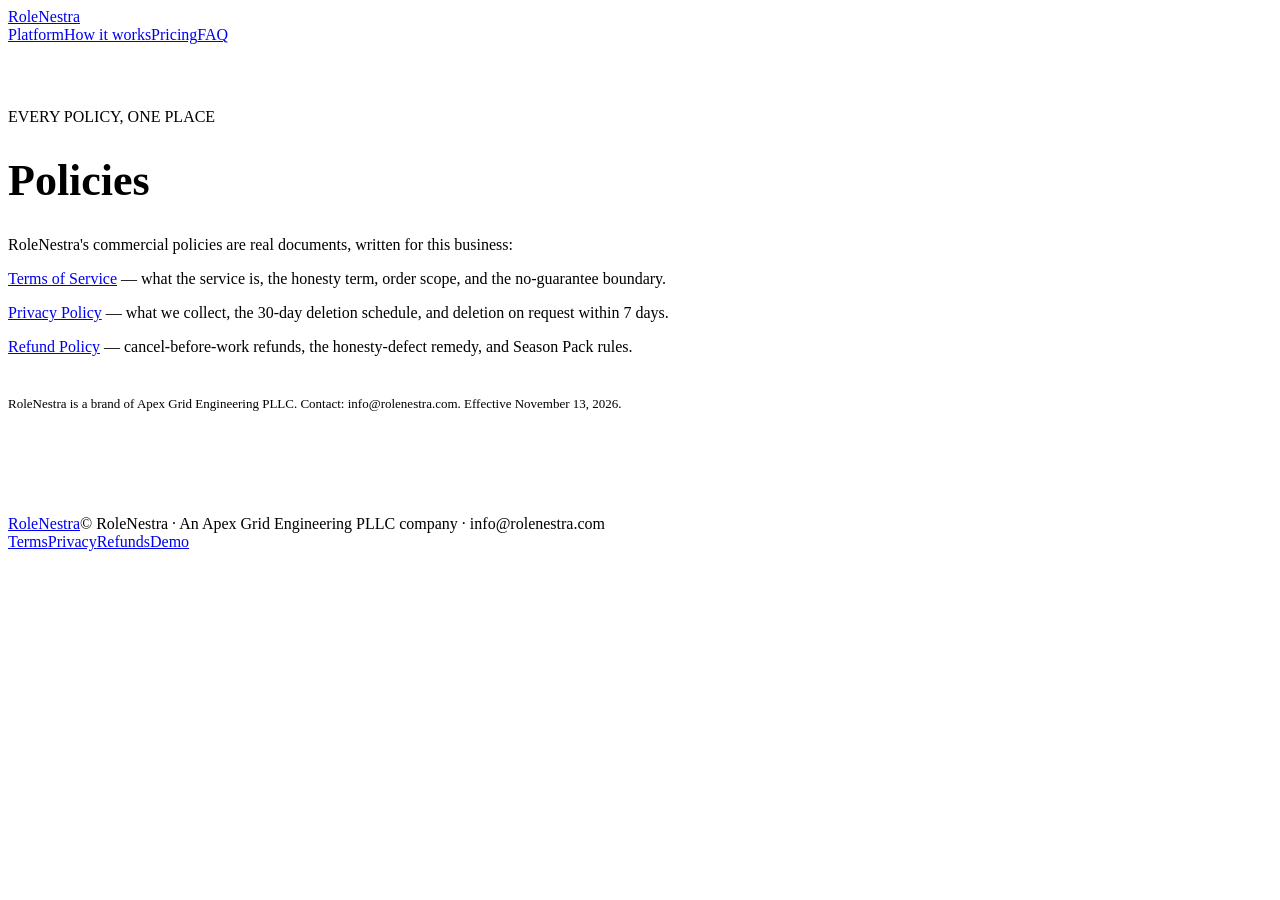
==== legal.html @ b4295cd5 "Add files via upload" ====
<!doctype html><html lang="en"><head><meta charset="utf-8"><meta name="viewport" content="width=device-width,initial-scale=1"><meta name="robots" content="index,follow"><meta name="theme-color" content="#1d2734"><meta name="description" content="RoleNestra — Policies. Honest resume tailoring built only from your real record."><link rel="canonical" href="https://rolenestra.com/policies.html"><title>RoleNestra — Policies</title><link rel="icon" type="image/svg+xml" href="assets/favicon.svg"><link rel="stylesheet" href="assets/site.css"></head><body class="resume" data-site="rolenestra"><div class="wrap"><nav class="nav"><a class="logo" href="index.html" aria-label="RoleNestra home">RoleNestra</a><div class="navlinks"><a href="index.html#platform">Platform</a><a href="index.html#how">How it works</a><a href="index.html#pricing">Pricing</a><a href="index.html#faq">FAQ</a></div></nav></div><main class="wrap" style="max-width:930px;padding-top:64px;padding-bottom:90px"><span class="kicker">EVERY POLICY, ONE PLACE</span><h1 style="font-size:44px">Policies</h1>
<p>RoleNestra's commercial policies are real documents, written for this business:</p>
<p><a href="terms.html">Terms of Service</a> — what the service is, the honesty term, order scope, and the no-guarantee boundary.</p>
<p><a href="privacy.html">Privacy Policy</a> — what we collect, the 30-day deletion schedule, and deletion on request within 7 days.</p>
<p><a href="refund.html">Refund Policy</a> — cancel-before-work refunds, the honesty-defect remedy, and Season Pack rules.</p><p style="color:var(--sub);font-size:13px;margin-top:40px">RoleNestra is a brand of Apex Grid Engineering PLLC. Contact: info@rolenestra.com. Effective November 13, 2026.</p></main><div class="wrap"><footer class="footer"><a class="logo" href="index.html">RoleNestra</a><span>© RoleNestra · An Apex Grid Engineering PLLC company · info@rolenestra.com</span><div class="footerlinks"><a href="terms.html">Terms</a><a href="privacy.html">Privacy</a><a href="refund.html">Refunds</a><a href="demo.html">Demo</a></div></footer></div></body></html>
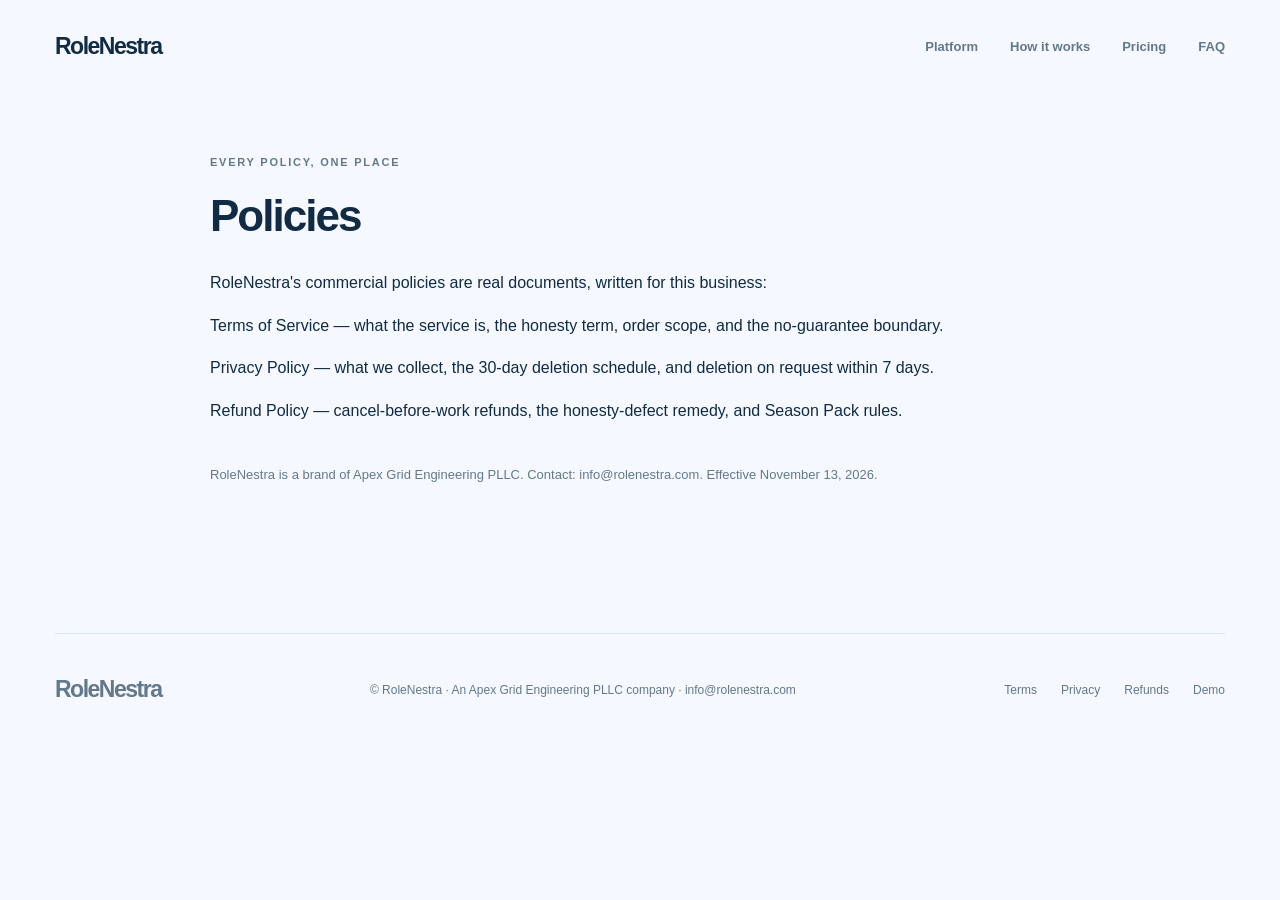
==== commit e1f352c7: "Fix canonical to self-referential URL" ====
--- a/legal.html
+++ b/legal.html
@@ -1,5 +1,5 @@
-<!doctype html><html lang="en"><head><meta charset="utf-8"><meta name="viewport" content="width=device-width,initial-scale=1"><meta name="robots" content="index,follow"><meta name="theme-color" content="#1d2734"><meta name="description" content="RoleNestra — Policies. Honest resume tailoring built only from your real record."><link rel="canonical" href="https://rolenestra.com/policies.html"><title>RoleNestra — Policies</title><link rel="icon" type="image/svg+xml" href="assets/favicon.svg"><link rel="stylesheet" href="assets/site.css"></head><body class="resume" data-site="rolenestra"><div class="wrap"><nav class="nav"><a class="logo" href="index.html" aria-label="RoleNestra home">RoleNestra</a><div class="navlinks"><a href="index.html#platform">Platform</a><a href="index.html#how">How it works</a><a href="index.html#pricing">Pricing</a><a href="index.html#faq">FAQ</a></div></nav></div><main class="wrap" style="max-width:930px;padding-top:64px;padding-bottom:90px"><span class="kicker">EVERY POLICY, ONE PLACE</span><h1 style="font-size:44px">Policies</h1>
+<!doctype html><html lang="en"><head><meta charset="utf-8"><meta name="viewport" content="width=device-width,initial-scale=1"><meta name="robots" content="index,follow"><meta name="theme-color" content="#1d2734"><meta name="description" content="RoleNestra — Policies. Honest resume tailoring built only from your real record."><link rel="canonical" href="https://rolenestra.com/legal.html"><title>RoleNestra — Policies</title><link rel="icon" type="image/svg+xml" href="assets/favicon.svg"><link rel="stylesheet" href="assets/site.css"></head><body class="resume" data-site="rolenestra"><div class="wrap"><nav class="nav"><a class="logo" href="index.html" aria-label="RoleNestra home">RoleNestra</a><div class="navlinks"><a href="index.html#platform">Platform</a><a href="index.html#how">How it works</a><a href="index.html#pricing">Pricing</a><a href="index.html#faq">FAQ</a></div></nav></div><main class="wrap" style="max-width:930px;padding-top:64px;padding-bottom:90px"><span class="kicker">EVERY POLICY, ONE PLACE</span><h1 style="font-size:44px">Policies</h1>
 <p>RoleNestra's commercial policies are real documents, written for this business:</p>
 <p><a href="terms.html">Terms of Service</a> — what the service is, the honesty term, order scope, and the no-guarantee boundary.</p>
 <p><a href="privacy.html">Privacy Policy</a> — what we collect, the 30-day deletion schedule, and deletion on request within 7 days.</p>
-<p><a href="refund.html">Refund Policy</a> — cancel-before-work refunds, the honesty-defect remedy, and Season Pack rules.</p><p style="color:var(--sub);font-size:13px;margin-top:40px">RoleNestra is a brand of Apex Grid Engineering PLLC. Contact: info@rolenestra.com. Effective November 13, 2026.</p></main><div class="wrap"><footer class="footer"><a class="logo" href="index.html">RoleNestra</a><span>© RoleNestra · An Apex Grid Engineering PLLC company · info@rolenestra.com</span><div class="footerlinks"><a href="terms.html">Terms</a><a href="privacy.html">Privacy</a><a href="refund.html">Refunds</a><a href="demo.html">Demo</a></div></footer></div></body></html>+<p><a href="refund.html">Refund Policy</a> — cancel-before-work refunds, the honesty-defect remedy, and Season Pack rules.</p><p style="color:var(--sub);font-size:13px;margin-top:40px">RoleNestra is a brand of Apex Grid Engineering PLLC. Contact: info@rolenestra.com. Effective November 13, 2026.</p></main><div class="wrap"><footer class="footer"><a class="logo" href="index.html">RoleNestra</a><span>© RoleNestra · An Apex Grid Engineering PLLC company · info@rolenestra.com</span><div class="footerlinks"><a href="terms.html">Terms</a><a href="privacy.html">Privacy</a><a href="refund.html">Refunds</a><a href="demo.html">Demo</a></div></footer></div></body></html>
--- a/assets/site.css
+++ b/assets/site.css
@@ -0,0 +1,29 @@
+
+:root{--paper:#f5f9ff;--ink:#102b43;--sub:#63788a;--line:#dde7f0;--hot:#3b82f6;--deep:#102f50;--soft:#def8ef;--mainfont:'Inter',Arial,sans-serif;--headfont:'Inter Display','Inter',Arial,sans-serif}
+*{box-sizing:border-box}html{scroll-behavior:smooth}body{margin:0;background:var(--paper);color:var(--ink);font-family:var(--mainfont);-webkit-font-smoothing:antialiased}a{color:inherit;text-decoration:none}button,input,textarea,select{font:inherit}button{cursor:pointer}button:disabled{cursor:not-allowed;opacity:.5}:focus-visible{outline:3px solid var(--hot);outline-offset:3px}h1,h2,h3,p{margin-top:0}h1,h2,h3{font-family:var(--headfont);letter-spacing:-.045em}p{line-height:1.65}.wrap{max-width:1240px;margin:auto;padding:0 35px}.skip{position:absolute;left:-9999px}.skip:focus{left:24px;top:10px;z-index:500;background:white;padding:12px}.nav{height:92px;display:flex;align-items:center;justify-content:space-between;gap:20px}.logo{display:flex;align-items:center;gap:10px;font-weight:800;font-size:23px;letter-spacing:-.065em;font-family:var(--headfont)}.logo-symbol{width:37px;height:37px;border-radius:11px;display:grid;place-items:center;background:var(--ink);color:var(--paper)}.logo-symbol svg{width:25px;height:25px}.navlinks{display:flex;align-items:center;gap:32px;font-size:13px;font-weight:700;color:var(--sub)}.navlinks a:hover{color:var(--ink)}.nav-cta{display:flex;align-items:center;gap:12px}.btn{appearance:none;display:inline-flex;align-items:center;justify-content:center;gap:17px;padding:15px 21px;border:1px solid transparent;font-weight:800;font-size:13px;border-radius:11px;transition:transform .2s,background .2s,color .2s;white-space:nowrap}.btn:hover{transform:translateY(-2px)}.btn.primary{background:var(--ink);color:white}.btn.ghost{border-color:var(--line);background:transparent;color:var(--ink)}.btn.light{background:white;color:var(--ink)}.btn.hot{background:var(--hot);color:white}.btn.fancy{background:var(--hot);color:#171717}.btn-sm{padding:12px 17px}.mobilebtn{display:none;background:none;border:1px solid var(--line);border-radius:12px;padding:9px 12px;font-size:22px}.mobile-menu{display:none}.hero{padding:27px 0 0}.hero-frame{border-radius:26px;overflow:hidden;min-height:598px;position:relative;display:grid;grid-template-columns:1.03fr .97fr;align-items:center;background:var(--deep);color:white}.creator .hero-frame{background:#251e20}.event .hero-frame{background:radial-gradient(ellipse at 75% 25%,#925afa 0,transparent 55%),#302042}.resume .hero-frame{background:linear-gradient(120deg,#123858,#092642)}.hero-frame:before{content:'';position:absolute;inset:0;pointer-events:none;opacity:.24;background-image:radial-gradient(#ffffff44 1px,transparent 1px);background-size:22px 22px;mask-image:linear-gradient(to right,transparent 0,black 100%)}.hero-copy{padding:78px 10px 77px 72px;position:relative;z-index:2}.eyebrow{font-size:11px;font-weight:800;letter-spacing:.16em;display:flex;gap:9px;align-items:center;text-transform:uppercase}.eyebrow:before{content:'';width:7px;height:7px;border-radius:50%;background:var(--hot);flex-shrink:0}.hero h1{font-size:clamp(49px,5.5vw,77px);line-height:1.045;font-weight:700;max-width:665px;margin:24px 0}.hero h1 i,.section-title i{font-weight:400;font-style:normal;color:var(--hot)}.creator .hero h1 i{color:#ff8f79}.event .hero h1 i{color:#f4d29d}.resume .hero h1 i{color:#a7e9d7}.hero-copy>p{font-size:15px;color:#ffffffc4;max-width:480px;line-height:1.85}.hero-acts{display:flex;gap:11px;flex-wrap:wrap;margin-top:29px}.hero-note{margin-top:34px;font-size:11px;color:#ffffff8a;display:flex;gap:9px;align-items:center}.hero-note span{width:18px;height:1px;background:var(--hot)}.hero-scene{min-height:590px;display:grid;place-items:center;position:relative;z-index:1;padding:25px}.creator .hero-scene:before{content:'';width:390px;height:390px;border-radius:50%;background:#ff795f;filter:blur(60px);opacity:.32;position:absolute}.event .hero-scene:before{content:'';position:absolute;width:420px;height:420px;background:#ffcc91;opacity:.2;filter:blur(75px);border-radius:50%}.resume .hero-scene:before{content:'';position:absolute;width:380px;height:380px;background:#4acfc0;opacity:.18;filter:blur(78px);border-radius:50%}.proof{display:flex;justify-content:space-between;gap:18px;align-items:center;padding:29px 3px;border-bottom:1px solid var(--line);flex-wrap:wrap;color:var(--sub);font-size:10px;letter-spacing:.1em;font-weight:800}.proof strong{font-size:12px;letter-spacing:normal;color:var(--ink)}.section{padding:112px 0}.kicker{display:block;color:var(--sub);font-weight:800;letter-spacing:.16em;font-size:11px;margin-bottom:23px}.section-title{font-size:clamp(39px,4.8vw,65px);line-height:1.12;max-width:820px;margin-bottom:20px}.section-title i{color:var(--hot)}.section-intro{color:var(--sub);font-size:16px;max-width:660px}.feature-grid{display:grid;grid-template-columns:1.2fr 1fr 1fr;gap:17px;margin-top:45px}.feat{background:white;border-radius:19px;padding:33px;border:1px solid var(--line);min-height:275px;position:relative;overflow:hidden;display:flex;flex-direction:column;align-items:flex-start}.feat:first-child{background:var(--soft);border-color:transparent}.feat-no{border:1px solid currentColor;border-radius:30px;display:inline-flex;align-items:center;justify-content:center;width:43px;height:43px;font-size:13px;font-weight:800;margin-bottom:auto}.feat h3{font-size:23px;margin:37px 0 12px}.feat p{font-size:13px;color:var(--sub);margin:0;line-height:1.7}.feature-grid .feat:first-child p{color:var(--ink)}.band{background:var(--deep);color:white;overflow:hidden}.bandinner{padding:98px 0}.band .kicker{color:#ffffff8b}.band .section-title{max-width:710px}.band .section-title i{color:#c8f4dc}.creator .band .section-title i{color:#ff9883}.event .band .section-title i{color:#f3ce8e}.steps{display:grid;grid-template-columns:repeat(3,1fr);gap:22px;margin-top:65px}.step{padding:0 24px 0 0;border-top:1px solid #ffffff40}.step .number{font-size:58px;letter-spacing:-.09em;color:#ffffff50;display:block;margin:18px 0 22px;font-family:var(--headfont)}.step h3{font-size:25px;margin-bottom:12px}.step p{font-size:13px;color:#ffffffaa}.demo-call{display:grid;grid-template-columns:1.03fr 1fr;align-items:center;gap:65px;padding:103px 0}.demo-snapshot{min-height:360px;background:white;border:1px solid var(--line);border-radius:22px;padding:27px;box-shadow:0 30px 60px #00000008;display:flex;flex-direction:column;gap:14px}.snapbar{display:flex;justify-content:space-between;border-bottom:1px solid var(--line);padding-bottom:18px;gap:12px}.snapbar b{font-size:14px}.tag{border:1px solid var(--line);border-radius:20px;padding:6px 9px;font-size:10px;font-weight:800;color:var(--sub)}.snaprow{display:flex;gap:15px;align-items:center;background:var(--paper);padding:15px 13px;border-radius:13px}.snapicon{width:35px;height:35px;background:var(--soft);color:var(--ink);display:grid;place-items:center;border-radius:10px;font-size:17px}.snaprow strong{font-size:13px;display:block}.snaprow small{font-size:11px;color:var(--sub)}.demo-call .section-title{font-size:clamp(38px,4vw,54px)}.price-section{background:#ffffff86;padding:105px 0}.price-grid{display:grid;grid-template-columns:repeat(3,1fr);gap:18px;margin-top:49px}.price-card{border:1px solid var(--line);border-radius:20px;background:white;padding:29px;min-height:409px;display:flex;flex-direction:column;align-items:flex-start}.price-card.popular{background:var(--deep);color:white;border-color:transparent}.price-card .row{display:flex;justify-content:space-between;align-items:center;width:100%;gap:12px}.price-card h3{font-size:20px;letter-spacing:-.04em;margin:0}.price-card p{font-size:13px;color:var(--sub);margin:12px 0 20px}.popular p{color:#ffffffae}.pricetag{font-size:49px;letter-spacing:-.08em;font-weight:800;font-family:var(--headfont)}.pricetag small{font-size:13px;letter-spacing:normal;color:var(--sub)}.popular .pricetag small{color:#ffffffa0}.price-card ul{padding:19px 0;margin:10px 0 25px;border-top:1px solid var(--line);list-style:none;width:100%;flex:1}.popular ul{border-color:#ffffff33}.price-card li{font-size:12px;padding:8px 0;display:flex;gap:9px;align-items:flex-start;line-height:1.45}.price-card li:before{content:'✓';font-weight:800;color:var(--hot)}.price-card .btn{width:100%}.popular .btn{background:white;color:var(--ink)}.disclosure{color:var(--sub);font-size:12px;margin-top:18px}.faq-wrap{display:grid;grid-template-columns:.85fr 1.15fr;gap:75px;padding:105px 0}.faq-wrap .section-title{font-size:48px}.faq details{border-bottom:1px solid var(--line);padding:20px 2px}.faq summary{font-size:15px;font-weight:800;cursor:pointer;display:flex;justify-content:space-between;gap:20px;list-style:none}.faq summary:after{content:'+';font-size:22px;color:var(--hot);line-height:.8}.faq details[open] summary:after{content:'−'}.faq details p{padding:15px 30px 0 0;font-size:13px;color:var(--sub);margin:0}.last-cta{background:var(--soft);border-radius:22px;min-height:285px;padding:55px 65px;display:flex;justify-content:space-between;align-items:center;gap:35px}.last-cta h2{font-size:40px;max-width:600px;line-height:1.14;margin:8px 0}.last-cta p{font-size:13px;color:var(--sub);margin:0}.footer{display:flex;justify-content:space-between;align-items:center;gap:20px;padding:42px 0;margin-top:45px;border-top:1px solid var(--line);font-size:12px;color:var(--sub)}.footerlinks{display:flex;gap:24px}.modal-cover{display:none;position:fixed;inset:0;background:#101820ae;z-index:99;align-items:center;justify-content:center;padding:20px}.modal-cover.open{display:flex}.modal{width:min(100%,470px);background:white;border-radius:23px;padding:31px;box-shadow:0 35px 110px #0004;max-height:90vh;overflow:auto}.close{border:0;background:transparent;float:right;font-size:26px}.modal h2{font-size:32px;margin-bottom:11px}.modal p{font-size:13px;color:var(--sub)}.modal label{display:block;font-size:12px;font-weight:800;margin:16px 0 6px}.modal input,.modal select{width:100%;border:1px solid var(--line);padding:13px;border-radius:10px;background:white}.modal form button{width:100%;margin-top:21px}.alert{border-radius:12px;padding:12px 14px;background:var(--soft);font-size:12px;line-height:1.55;color:var(--ink)}
+/* HERO VISUAL: Creator */
+.clip-device{width:305px;height:420px;background:#0e0c11;border:8px solid #faf0e7;border-radius:32px;box-shadow:26px 26px 0 #ffffff13,0 25px 65px #0008;transform:rotate(8deg);position:relative;padding:18px;overflow:hidden}.clip-visual{height:290px;border-radius:20px;background:linear-gradient(150deg,#8c3b46,#e88457 52%,#2d3042);position:relative;overflow:hidden}.clip-visual:before{content:'';width:160px;height:160px;position:absolute;left:55px;top:65px;background:#251c27;border-radius:50% 50% 37% 37%;box-shadow:0 0 0 13px #ffffff14}.clip-visual:after{content:'';position:absolute;width:210px;height:140px;left:28px;top:175px;background:#443a46;border-radius:49% 49% 0 0}.clip-sub{position:absolute;z-index:1;bottom:28px;left:15px;right:15px;color:#fff;text-align:center;font-size:21px;font-weight:800;line-height:1.17;text-shadow:0 2px 8px #000}.clip-sub em{color:#ffdc84;font-style:normal}.clip-head{font-size:11px;display:flex;justify-content:space-between;color:white;opacity:.8;margin-bottom:10px}.waveform{display:flex;align-items:center;justify-content:center;height:45px;gap:3px}.waveform i{display:block;width:4px;border-radius:8px;background:#ff8b7b;height:var(--h)}.floating{position:absolute;z-index:2;background:white;color:#222;border-radius:16px;box-shadow:0 15px 35px #0004;padding:13px 16px;font-size:12px;font-weight:800}.creator .float-a{top:110px;left:0;transform:rotate(-7deg)}.creator .float-b{right:0;bottom:104px;transform:rotate(-5deg)}
+/* HERO VISUAL: Event */
+.event-ticket{width:365px;max-width:95%;height:430px;background:#fff8ef;border-radius:23px;padding:20px;color:#31213b;position:relative;box-shadow:28px 23px 0 #ffffff24,0 25px 80px #0004;transform:rotate(-5deg);display:flex;flex-direction:column}.event-poster{flex:1;border-radius:13px;background:radial-gradient(circle at 70% 20%,#ffc68f,transparent 44%),linear-gradient(130deg,#7c50ca,#cf76a6 55%,#f5b875);display:flex;flex-direction:column;align-items:center;justify-content:center;padding:23px;color:white;text-align:center;position:relative;overflow:hidden}.event-poster:before{content:'';position:absolute;width:245px;height:245px;border:2px solid #ffffff70;border-radius:50%;top:42px}.event-poster .poster-top{font-size:11px;letter-spacing:.2em;z-index:1}.event-poster strong{font-size:63px;line-height:.97;letter-spacing:-.09em;z-index:1;font-family:var(--headfont);margin:20px 0}.event-poster .poster-bottom{font-size:11px;z-index:1;letter-spacing:.14em}.ticket-foot{display:flex;align-items:center;justify-content:space-between;gap:10px;padding:18px 3px 0;font-weight:800;font-size:13px}.ticket-foot span{font-size:10px;color:#7e7080}.event .float-a{left:0;bottom:108px;transform:rotate(7deg)}.event .float-b{top:84px;right:-5px;transform:rotate(9deg)}
+/* HERO VISUAL: Resume */
+.resume-page{background:white;width:355px;max-width:100%;height:452px;border-radius:13px;box-shadow:25px 27px 0 #ffffff20,0 25px 75px #0005;transform:rotate(5deg);padding:31px;color:#17334e}.res-head{display:flex;justify-content:space-between;align-items:flex-start;padding-bottom:17px;border-bottom:2px solid #e3edf5}.res-head strong{font-size:24px;letter-spacing:-.06em}.res-head span{font-size:9px;color:#8294a5}.res-eyebrow{font-size:9px;color:#4c9bb5;font-weight:800;letter-spacing:.14em;margin:22px 0 10px}.res-line{height:7px;background:#e3edf5;margin:8px 0;border-radius:8px}.res-line.short{width:56%}.res-line.mid{width:80%}.res-tag{display:inline-block;background:#e9f7f3;color:#167b68;font-size:9px;padding:6px 8px;border-radius:6px;margin:4px 2px 2px 0}.resume .float-a{top:135px;left:-7px;transform:rotate(-7deg)}.resume .float-b{right:0;bottom:107px;transform:rotate(5deg)}
+/* Demo shell */
+.demo-page{background:var(--paper);min-height:100vh}.demo-head{padding:55px 0 35px}.demo-head .mini{font-size:11px;letter-spacing:.15em;color:var(--sub);font-weight:800}.demo-head h1{font-size:clamp(40px,5.5vw,64px);margin:12px 0}.demo-head p{max-width:700px;color:var(--sub);font-size:14px}.demo-layout{display:grid;grid-template-columns:255px 1fr;gap:22px;padding-bottom:80px}.sidebar,.workspace{border:1px solid var(--line);border-radius:18px;background:white;padding:23px}.sidebar h3{font-size:15px;margin:0 0 18px}.sidebar label{display:block;font-size:12px;font-weight:800;color:var(--sub);margin:17px 0 8px}.control{width:100%;background:var(--paper);border:1px solid var(--line);border-radius:10px;padding:12px;font-size:13px;color:var(--ink)}.sidebar .btn{width:100%;margin-top:14px}.smallprint{font-size:11px;color:var(--sub);line-height:1.55;margin-top:20px}.workspace{min-height:540px}.workspace-top{display:flex;justify-content:space-between;align-items:center;gap:12px;border-bottom:1px solid var(--line);padding-bottom:20px;margin-bottom:19px}.workspace-top h2{font-size:22px;margin:0}.workspace-tools{display:flex;gap:8px;flex-wrap:wrap}.workspace-tools .btn{font-size:11px;padding:10px 12px}.record-grid{display:grid;grid-template-columns:repeat(2,minmax(0,1fr));gap:12px}.record{border:1px solid var(--line);border-radius:13px;padding:19px;background:var(--paper)}.record-top{display:flex;justify-content:space-between;gap:11px}.record .id{color:var(--sub);letter-spacing:.1em;font-size:10px;font-weight:800}.record h3{font-size:19px;margin:14px 0 8px}.record p{font-size:12px;color:var(--sub)}.record .meta{display:flex;justify-content:space-between;gap:10px;align-items:center;color:var(--sub);font-size:11px;margin-bottom:16px}.record .actions{display:flex;gap:8px}.record .actions button{border:1px solid var(--line);border-radius:9px;background:white;padding:10px 12px;font-size:11px;font-weight:800;flex:1}.record .actions button.saved{background:var(--soft);border-color:var(--hot)}.pill{border-radius:20px;background:var(--soft);font-size:10px;font-weight:800;padding:6px 8px;color:var(--ink);white-space:nowrap}.detail-box{position:fixed;inset:0;background:#0b1923a9;display:none;z-index:90;align-items:center;justify-content:center;padding:18px}.detail-box.open{display:flex}.detail-panel{background:white;width:min(100%,530px);padding:31px;border-radius:19px;max-height:85vh;overflow:auto}.detail-panel h2{font-size:29px}.detail-panel p{font-size:13px;color:var(--sub)}.note-box{border:1px solid var(--line);background:var(--paper);padding:16px;border-radius:13px;white-space:pre-wrap;font-size:13px;line-height:1.8}.theme-choices{display:flex;gap:7px;flex-wrap:wrap}.swatch{border:1px solid var(--line);border-radius:10px;padding:10px 12px;font-size:12px;background:white}.swatch.active{border-color:var(--hot);background:var(--soft)}.event-preview{display:grid;grid-template-columns:1fr 1fr;gap:18px}.preview-stage{min-height:360px;border-radius:18px;background:linear-gradient(140deg,#9c65e4,#f7ba82);display:flex;align-items:center;justify-content:center;padding:35px;color:white;text-align:center;transition:background .2s}.preview-stage.teal{background:linear-gradient(120deg,#1d978d,#a6d9c0)}.preview-stage.midnight{background:linear-gradient(120deg,#25334f,#60769e)}.preview-stage h2{font-size:clamp(28px,3.8vw,54px);margin:12px 0;overflow-wrap:anywhere}.preview-stage span{font-size:12px;letter-spacing:.14em;font-weight:800}.preview-stage p{font-size:12px;margin-bottom:0}.campaign{background:var(--paper);border:1px solid var(--line);border-radius:17px;padding:20px}.campaign h3{font-size:23px}.campaign p{font-size:13px;color:var(--sub)}.campaign .note-box{font-size:13px}.resume-output{display:grid;grid-template-columns:1.2fr .8fr;gap:20px}.resume-draft{background:#fff;border:1px solid var(--line);border-radius:10px;padding:30px;box-shadow:0 8px 23px #00000005}.resume-draft h2{font-size:25px;margin-bottom:4px}.resume-draft h3{font-size:12px;letter-spacing:.1em;margin:20px 0 9px;border-bottom:1px solid var(--line);padding-bottom:7px}.resume-draft p,.resume-draft li{font-size:12px;line-height:1.7}.resume-draft li{margin-bottom:6px}.resume-draft ul{padding-left:18px}.match-panel{border:1px solid var(--line);border-radius:14px;background:var(--paper);padding:18px;align-self:start}.match-panel h3{font-size:20px}.match-panel p{font-size:12px;color:var(--sub)}.match-item{font-size:12px;border-bottom:1px solid var(--line);padding:11px 0;display:flex;gap:9px;align-items:flex-start}.match-item b{color:#198a74}.result-hint{font-size:12px;color:var(--sub);padding:20px}.site-notice{margin-top:24px;border-radius:12px;border:1px solid var(--line);padding:12px 15px;font-size:11px;color:var(--sub);line-height:1.55}
+@media(max-width:950px){.hero-frame{grid-template-columns:1fr;min-height:0}.hero-copy{padding:65px 48px 0}.hero-scene{min-height:480px;padding:40px}.hero h1{max-width:780px}.feature-grid{grid-template-columns:1fr 1fr}.feature-grid article:last-child{grid-column:span 2}.demo-call{gap:35px}.faq-wrap{gap:45px}.demo-layout{grid-template-columns:200px 1fr}.event-preview,.resume-output{grid-template-columns:1fr}}
+@media(max-width:700px){.wrap{padding:0 20px}.nav{height:74px}.logo{font-size:21px}.navlinks,.nav-cta>a{display:none}.mobilebtn{display:block}.mobile-menu.open{display:flex}.mobile-menu{background:white;position:absolute;z-index:5;left:20px;right:20px;padding:21px;border:1px solid var(--line);border-radius:15px;flex-direction:column;gap:18px;box-shadow:0 20px 25px #0002}.mobile-menu a{font-size:14px;font-weight:800}.hero{padding-top:10px}.hero-frame{border-radius:20px}.hero-copy{padding:47px 28px 0}.hero h1{font-size:clamp(43px,11.4vw,57px);letter-spacing:-.07em}.hero-copy>p{font-size:13px}.hero-scene{min-height:420px;padding:20px;overflow:hidden}.clip-device{transform:rotate(5deg) scale(.78);margin-top:-30px}.event-ticket{transform:rotate(-4deg) scale(.84);margin-top:-30px}.resume-page{transform:rotate(4deg) scale(.84);margin-top:-30px}.floating{font-size:10px}.creator .float-a,.event .float-a,.resume .float-a{left:9px;top:60px;bottom:auto}.creator .float-b,.event .float-b,.resume .float-b{right:5px;bottom:55px;top:auto}.proof{gap:14px;font-size:9px}.proof strong{width:100%}.section{padding:70px 0}.section-title{font-size:40px}.feature-grid,.steps,.price-grid,.demo-call,.faq-wrap{grid-template-columns:1fr}.feature-grid article:last-child{grid-column:auto}.feat{min-height:215px}.steps{gap:35px;margin-top:40px}.bandinner{padding:70px 0}.demo-call{padding:65px 0}.price-section{padding:70px 0}.faq-wrap{padding:70px 0}.last-cta{display:block;padding:32px 26px}.last-cta h2{font-size:32px}.last-cta .btn{margin-top:25px}.footer{flex-direction:column;align-items:flex-start}.demo-layout{grid-template-columns:1fr}.demo-head{padding-top:30px}.sidebar{padding:18px}.workspace{padding:16px}.record-grid{grid-template-columns:1fr}.workspace-top{align-items:flex-start;flex-direction:column}.event-preview{grid-template-columns:1fr}.resume-output{grid-template-columns:1fr}.price-card{min-height:380px}.section-intro{font-size:14px}.demo-snapshot{min-height:auto}}
+
+/* RoleNestra mobile cure 2026-11-13: band content container + hero preview fit at phone width */
+@media(max-width:700px){
+.band{padding-left:20px;padding-right:20px}
+.band>*{max-width:1170px;margin-left:auto;margin-right:auto}
+.resume-page{width:100%;max-width:300px;height:auto;min-height:380px;transform:rotate(3deg)}
+.hero-scene{padding:16px}
+}
+
+/* RoleNestra mobile cure v2 2026-11-13: combo-class sections keep horizontal padding; hero pills off at phone width */
+@media(max-width:700px){
+.section.wrap,.faq-wrap.wrap,.demo-call.wrap{padding-left:20px;padding-right:20px}
+#founder{padding-left:20px!important;padding-right:20px!important}
+.floating{display:none}
+}
+@media(prefers-reduced-motion:reduce){html{scroll-behavior:auto}*,*:before,*:after{animation:none!important;transition:none!important}}
